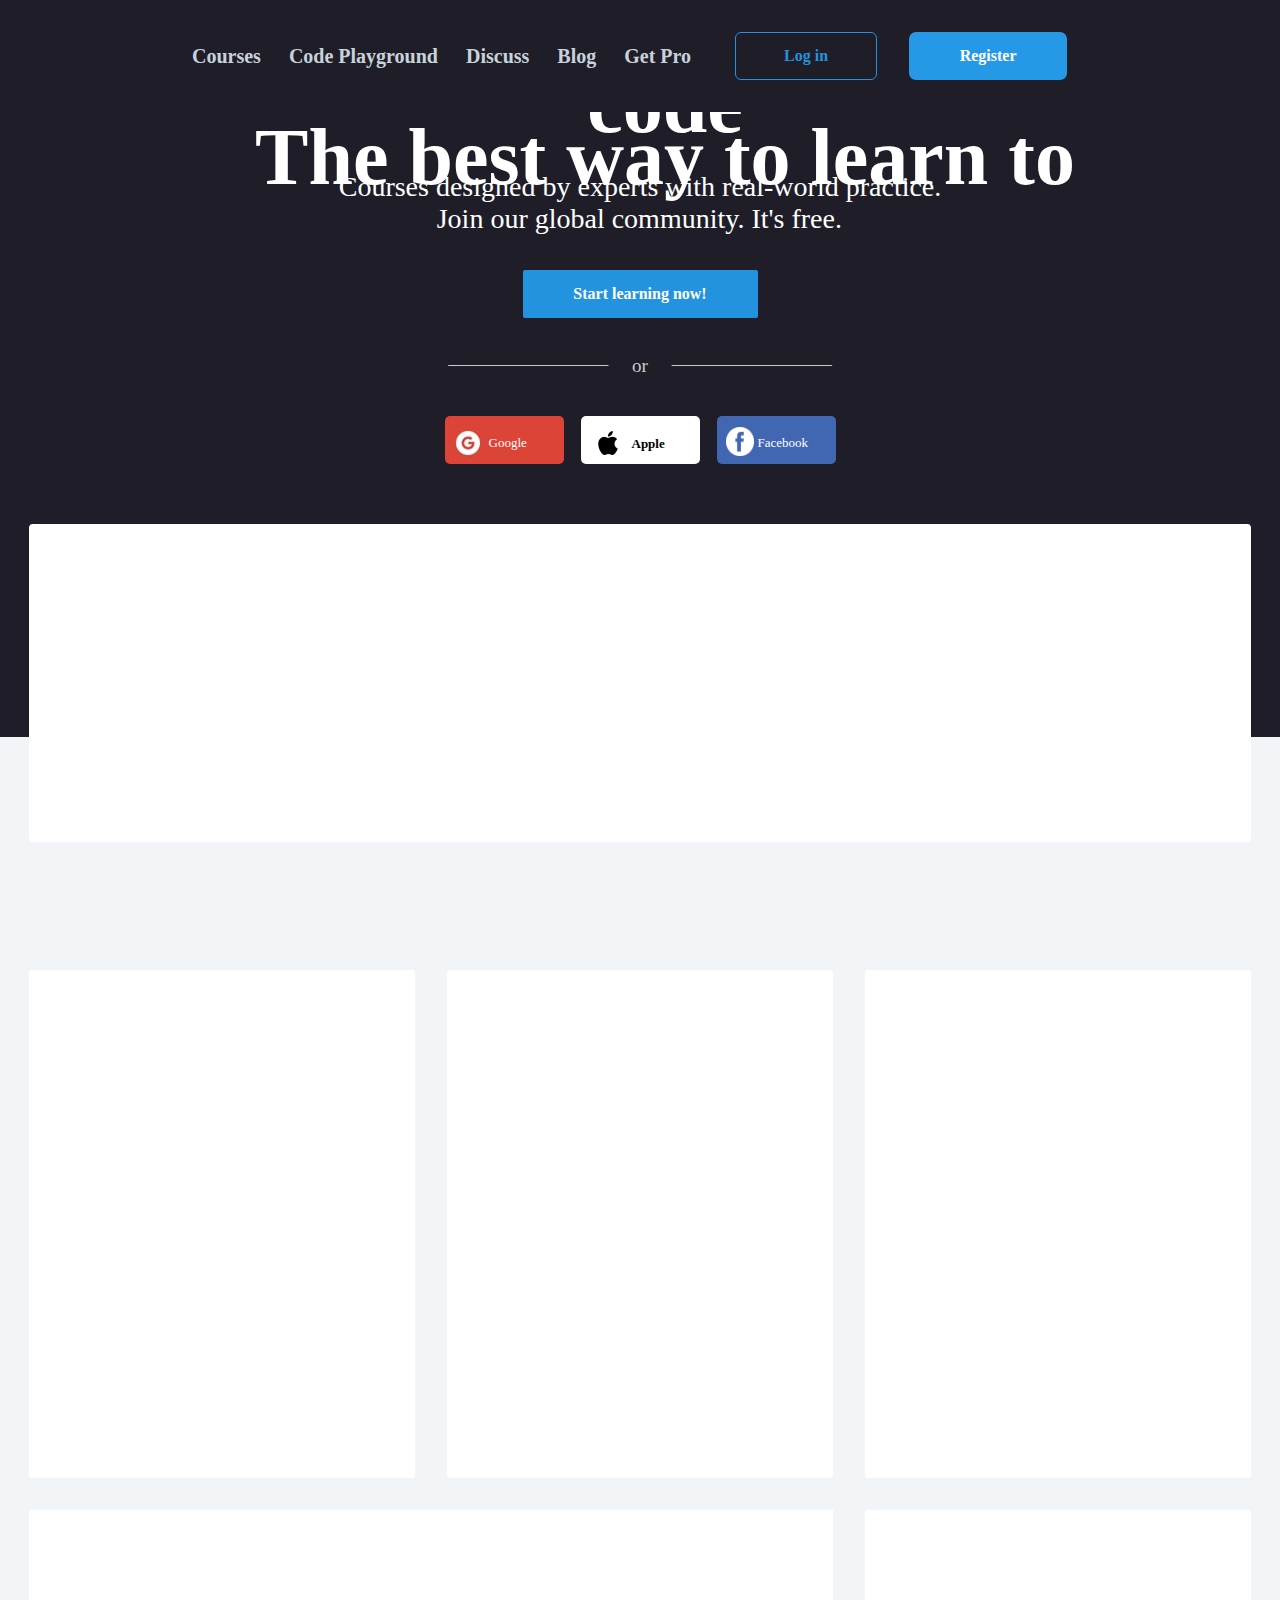
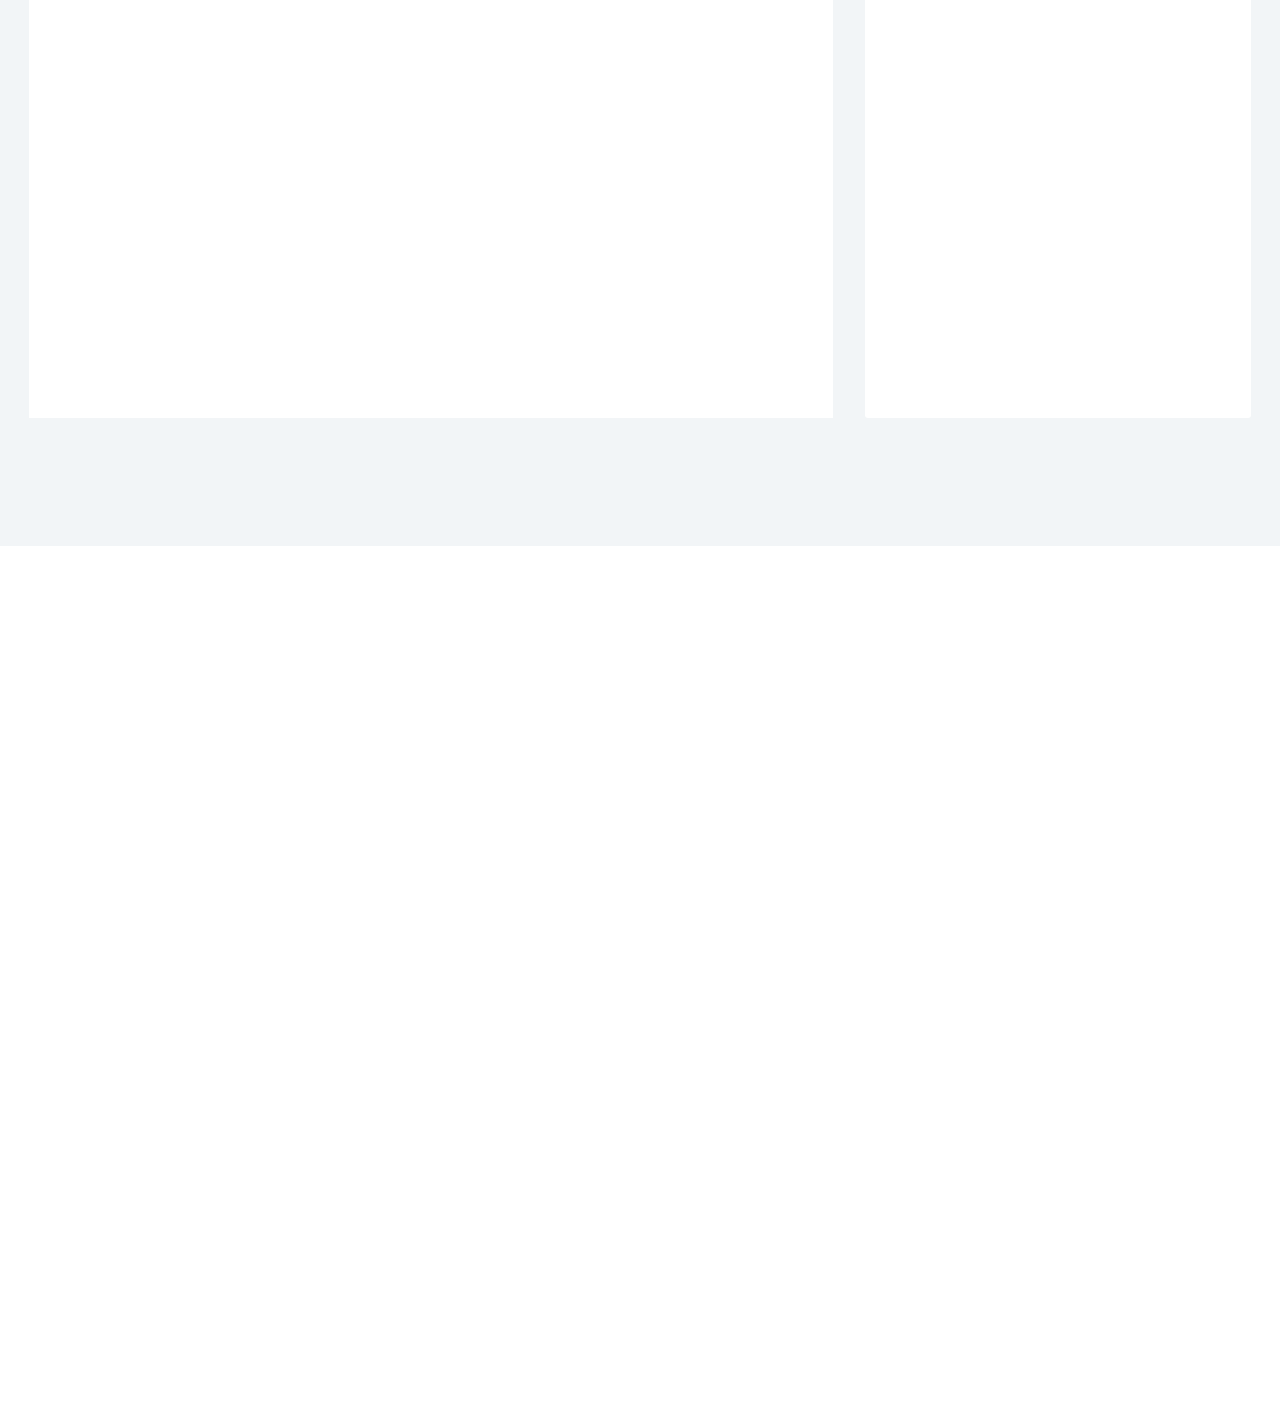
==== sololearn.html @ bffcbc26 "initttt" ====
<!DOCTYPE html>
<html lang="en">
<head>
    <meta charset="UTF-8">
    <meta http-equiv="X-UA-Compatible" content="IE=edge">
    <meta name="viewport" content="width=device-width, initial-scale=1.0">
    <title>Sololearn: Learn to Code</title>
    <link rel="stylesheet" href="sololearn.css">
    <link rel="icon" href="img/solo.jpg" type="image/x-icon">
</head>
<body>
    <!-- قسمت تب بار -->
   <div class="tob-bar">
    <img class="tob-bar-black-img" src="img/soloblack.jpg" alt="">
    <div class="div-neveshte-tob-bar">
    <a class="neveshte-aval-tob-bar" href="">Courses</a>
    <a class="neveshte-tob-bar" href="">Code Playground</a>
    <a class="neveshte-tob-bar" href="">Discuss</a>
    <a class="neveshte-tob-bar" href="">Blog</a>
    <a class="neveshte-tob-bar" href="">Get Pro</a>
    </div> 
    <a class="login-tob-bar" href="signin/signin.html">Log in</a>
    <a class="register-tob-bar" href="signup/signup.html">Register</a>
   </div>
<!-- قسمت تیره -->
<div class="gesmat-tire">
   <div class="gesmat-h1">
    <img class="setarechap" src="img/setarechap.jpg" alt="">
     <h1 class="h1-tob-bar">The best way to learn to</h1> <br>
     <h1 class="h1-tob-bar-2">code</h1>
     <img class="setarerast" src="img/setarerast.jpg" alt="">
   </div>
    <div class="zir-h1">
        <div class="matns-zir-h1">
            <p>Courses designed by experts with real-world practice.</p>
            <p> &nbsp; &nbsp; &nbsp; &nbsp; &nbsp; &nbsp;&nbsp;&nbsp; Join our global community. It's free. &nbsp; &nbsp; &nbsp;</p>
        </div>
        <div class="dokme-start-center">
          <div class="dokme-start">
           <span>Start learning now!</span>
          </div>
        </div>
        <div class="khat">
            <span class="span">____________________</span>
            <span class="spann span">&nbsp;&nbsp;&nbsp;&nbsp; or &nbsp;&nbsp;&nbsp;&nbsp;</span>
            <span class="span">____________________</span>
            </div>
            <div class="gaf">
                <span class="google spa">
                    <img src="img/google.jpg" alt="">
                     <span class="googleText font">Google</span>
                </span>
                <span class="apple spa">
                    <img class="apple-img" src="img/apple.png" alt="">
                     <span class="appleText font">Apple</span>
                </span>
                <span class="facebook spa">
                    <img class="facebook-img" src="img/facbook.png" alt="">
                    <span class="facebookText font">Facebook</span>
                </span>
    </div>
</div>
<div class="div-slider">
  <div class="slider">

  </div>
</div>

    <div class="se-aks-aval">
     <div class="width-height-se-aks-aval"></div>
     <div class="width-height-se-aks-aval"></div>
     <div class="width-height-se-aks-aval"></div>
    </div>
    <div class="do-aks-dovom">
      <div class="samt-chap"></div>
      <div class="samt-rast"></div>
    </div>
    <div class="do-aks-sevom">

    </div>
</body>
</html>
---- sololearn.css ----
*{
    margin: 0;
    padding: 0;
}
body{
    background-color: #F2F5F7;
}
@font-face {
    font-family: fira;
    src: url(fonts/FiraMono-Bold.otf) format('otf'),
      url(fonts/FiraMono-Bold.ttf) format('truetype'),
      url(fonts/FiraMono-Bold.woff) format('woff'),
      url(fonts/FiraMono-Bold.woff2) format('woff2');
    }
.font{
    font-family: fira;
}    
a{
    text-decoration: none;
}
/* قسمت تب بار */
.tob-bar{
    display: flex;
    position: -webkit-sticky;
    position: sticky;
    top: 0px;
    background-color: #1F1E28;
    width: 100%;
    height: 112px;
    align-items: center;
}
.tob-bar-black-img{
   padding-left: 25px;
}
.div-neveshte-tob-bar{
display: flex;
gap: 28px;
}
.neveshte-aval-tob-bar{
    color: #C8D2DB;
    font-size: 20px; 
    padding-left: 167px;
    font-weight: 600;
}
.neveshte-tob-bar{
 color: #C8D2DB;
 font-size: 20px;
 font-weight: 600; 
}
.login-tob-bar{
    display: flex;
  margin-left: 44px;
  width: 140px;
  height: 46px;
  border: 1px solid #2493DF;
  border-radius: 6px;
  color: #2493DF;
  align-items: center;
  justify-content: center;
  font-weight: 900;
}
.login-tob-bar:hover{
    background-color: white;
}
.register-tob-bar{
 display: flex;
 margin-left: 32px;
 width: 158px;
 height: 48px;
 background-color: #2598E6;
 border-radius: 7px;
align-items:center;
justify-content: center;
color: white;
font-weight: 900;
}
.register-tob-bar:hover{
   background-color: #2AA7FD ;
}
.gesmat-tire{
    width: 100%;
    height: 625px;
    background-color: #1F1E28;
    z-index: 100;
}
.gesmat-h1{
    display: grid;
    grid-template-columns:"auto auto auto" ;
    grid-template-rows:"auto";
    grid-template-areas:"setarechap h1-tob-bar setarerast";
}
.gesmat-tire h1{
    display: flex;
    justify-content: center;
    font-size: 80px;
    color: #ffffff;
}
.h1-tob-bar{
    grid-area: h1-tob-bar;
}
.h1-tob-bar-2{
    margin-top: -143px;
}
.setarerast{
margin-right: -18px;
 grid-area: setarerast;
}
.setarechap{
margin-left: 50px;
grid-area: setarechap;
}
.zir-h1{
    display: grid;
    justify-content: center;
    margin-top: -50px;
}
.matns-zir-h1 p{
 font-size: 28px;
 color: #ffffff ;
}
.dokme-start-center{
    display: flex;
    justify-content: center;
}
.dokme-start{
    display: flex;
    background-color: #2493DF;
    justify-content: center;
    width: 235px;
    height: 48px;
    margin-top: 35px;
    border-radius: 2px;
    align-items: center;
}
.dokme-start span{
    color: #ffffff;
    font-size: 16px;
    font-weight: 600;
}
.khat{
    display: flex;
    margin-top: 32px;
    justify-content: center;
  }
  .span{
    color: #cccccc;
  }
  .spann{
    font-size: 19px;
    margin-top: 5px;
  }
  .gaf{
   display: flex;
  gap: 17px;
  justify-content:center ;
  margin-top: 39px;
  }
  .spa{
   width: 119px;
   height: 48px;
   border-radius: 5px;
  }
  .google{
    display: flex;
    background-color: #db4437;

    align-items: center;
    cursor: pointer;
  }
  .google:hover{
    background-color: #db4433;
  }
  .google img{
    padding-left: 8px;
    padding-top: 5px;
  }
  .googleText{
   font-size: 13px;
   color: #ffffff;
   padding-left: 6px;
   padding-top: 5px;
  }
  .apple{
    display: flex;
    background-color: #ffffff;
    align-items: center;
    cursor: pointer;
  }
  .apple:hover{
    background-color: #E3E1E0;
  }
  .apple-img{
    padding-left: 15px;
    padding-top: 5px;
  }
  .appleText{
    font-size: 13px;
    color: #000;
    padding-left: 12px;
    padding-top: 7px;
    font-weight: 700;
  }
  .facebook{
    background-color: #4267b2;
    display: flex;
    align-items: center;
    cursor: pointer;
  }
  .facebook:hover{
    background: #2A4683;
  }
  .facebook-img{
   padding-top: 3px;
   padding-left: 9px;
   width: 28px;
   height: 29px;
  }
  .facebookText{
    font-size: 13px; 
    color: #ffffff; 
    padding-top: 5px;
   padding-left: 4px;
  }
  .div-slider{
    display: flex;
    justify-content: center;
    align-items: center;
    margin-top: 60px;
}
  .slider{
    display: flex;
    width: 1222px;
    height: 318px;
    background-color: #ffffff;
    border-radius: 4px;
  }
 .se-aks-aval{
   display: flex;
   justify-content: center;
   gap: 32px;
   margin-top: 128px;
  }
  .width-height-se-aks-aval{
    height: 508px;
    width: 386px;
    background-color: #ffffff;
    border-radius: 3px;
  }
  .do-aks-dovom{
    display: flex;
    justify-content: center;
    gap: 32px;
    margin-top: 32px;
    border-radius: 3px;
  }
  .samt-chap{
   width: 804px;
   height: 508px;
   background-color: #ffffff;
  } 
  .samt-rast{
    height: 508px;
    width: 386px;
    background-color: #ffffff;
    border-radius: 3px;
  }
  .do-aks-sevom{
    width: 100%;
    height: 858px;
    background-color: #ffffff;
    margin-top: 128px;
  }
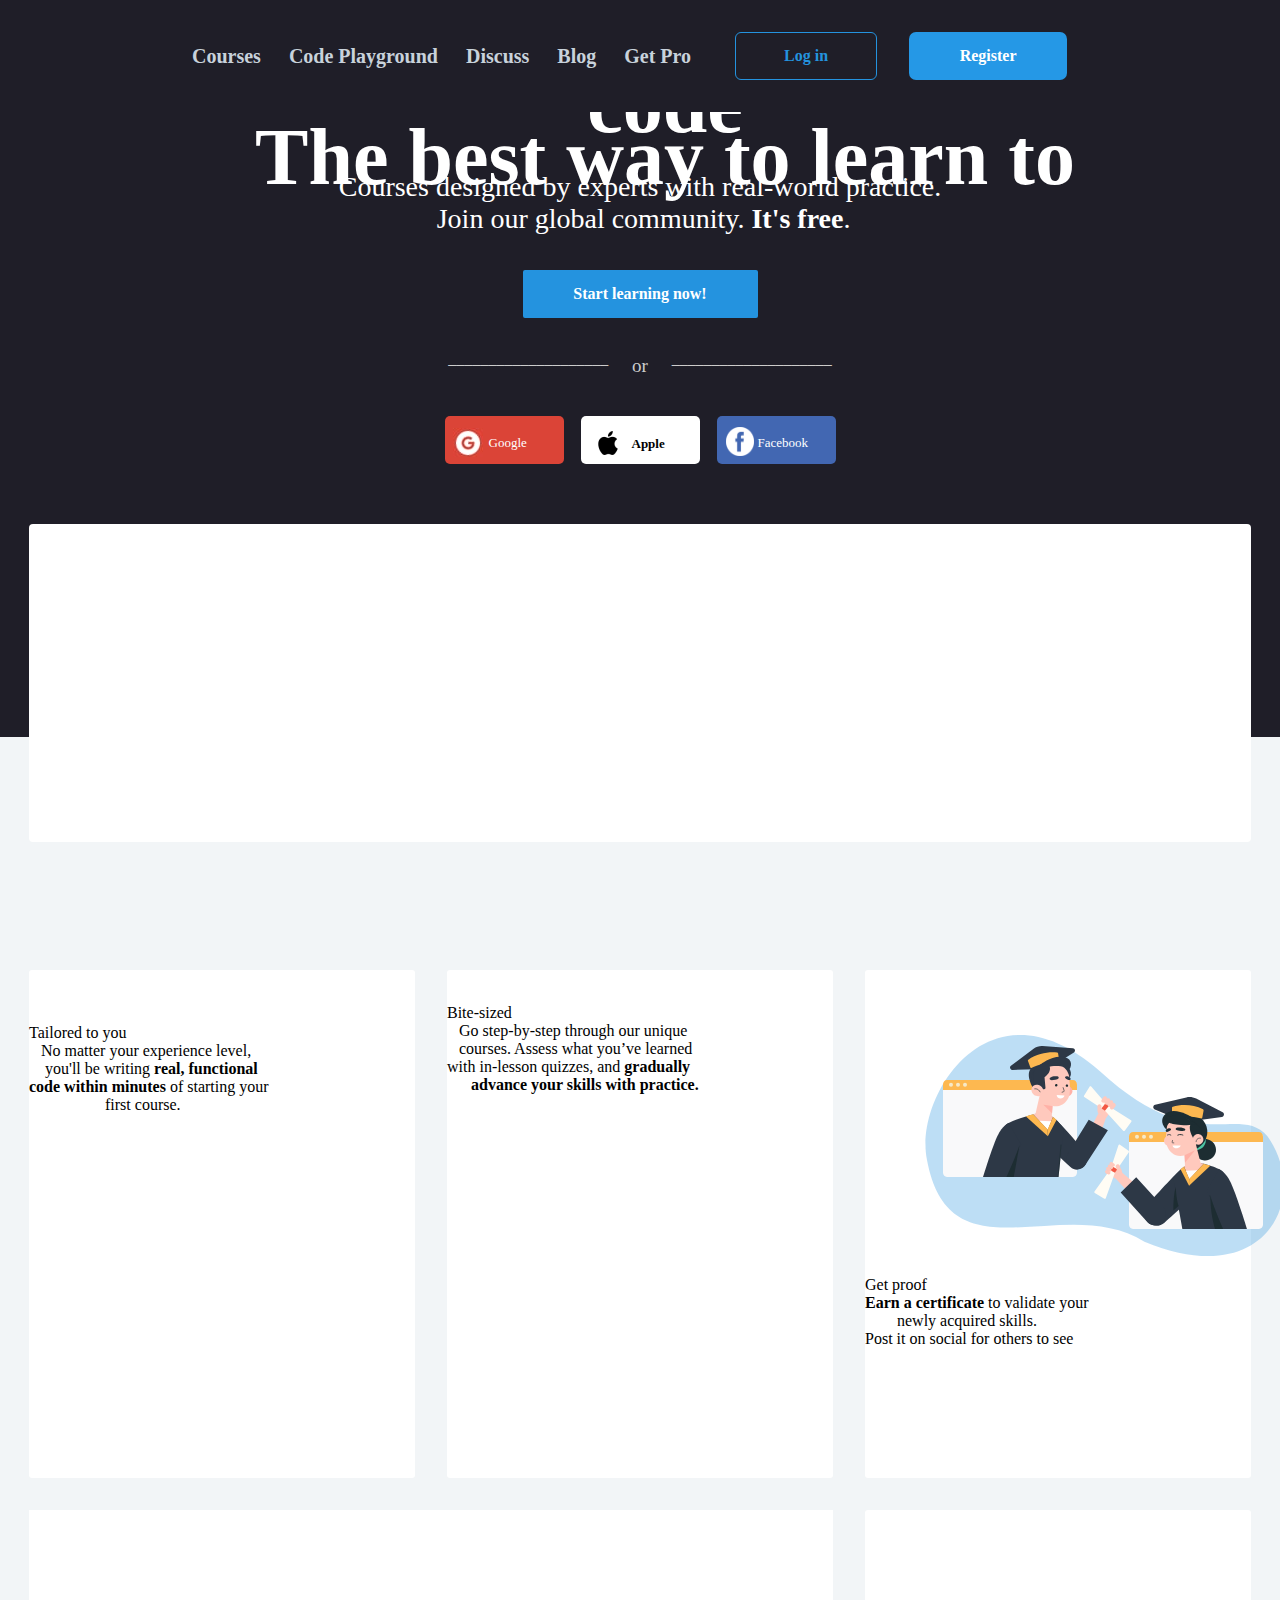
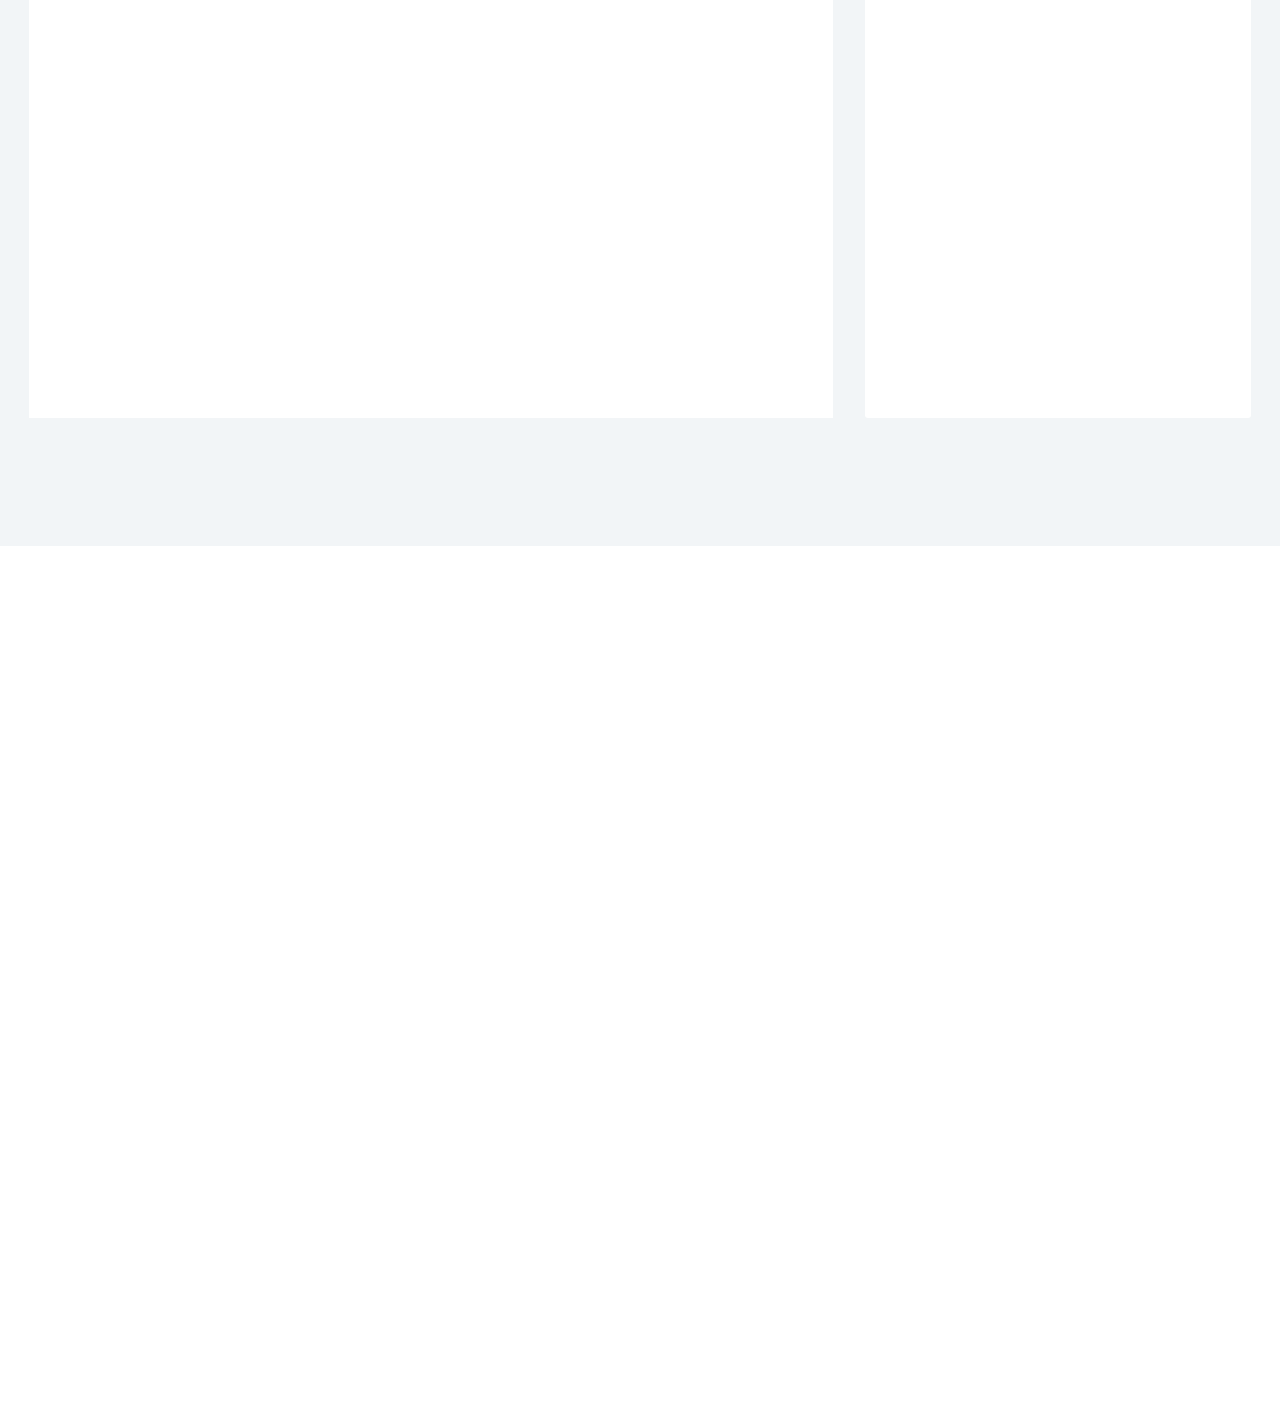
==== commit e7a378cf: "fix privacy styles" ====
--- a/sololearn.html
+++ b/sololearn.html
@@ -33,12 +33,14 @@
     <div class="zir-h1">
         <div class="matns-zir-h1">
             <p>Courses designed by experts with real-world practice.</p>
-            <p> &nbsp; &nbsp; &nbsp; &nbsp; &nbsp; &nbsp;&nbsp;&nbsp; Join our global community. It's free. &nbsp; &nbsp; &nbsp;</p>
+            <p> &nbsp; &nbsp; &nbsp; &nbsp; &nbsp; &nbsp;&nbsp;&nbsp; Join our global community. <b>It's free</b>. &nbsp; &nbsp; &nbsp;</p>
         </div>
         <div class="dokme-start-center">
-          <div class="dokme-start">
-           <span>Start learning now!</span>
-          </div>
+          <a href="signup/signup.html">
+            <div class="dokme-start">
+                <span>Start learning now!</span>
+               </div>
+          </a>
         </div>
         <div class="khat">
             <span class="span">____________________</span>
@@ -67,9 +69,35 @@
 </div>
 
     <div class="se-aks-aval">
-     <div class="width-height-se-aks-aval"></div>
-     <div class="width-height-se-aks-aval"></div>
-     <div class="width-height-se-aks-aval"></div>
+     <div class="width-height-se-aks-aval">
+        <img style="margin-top: 50px;" src="img/chap.jpg" alt="">
+        <p class="text-titr-1-1">Tailored to you</p>
+        <p class="text-1-1">
+          &nbsp; &nbsp;No matter your experience level,<br>
+          &nbsp; &nbsp; you'll be writing <b>real, functional <br>
+            code within minutes</b> of starting your <br>
+            &nbsp; &nbsp; &nbsp; &nbsp; &nbsp; &nbsp; &nbsp; &nbsp; &nbsp; &nbsp;first course. 
+        </p>
+     </div>
+     <div class="width-height-se-aks-aval">
+       <img style="margin-top: 30px;" src="img/vasat.jpg" alt="">
+       <p class="text-titr-1-2">Bite-sized</p>
+       <p class="text-1-2">
+        &nbsp; &nbsp;Go step-by-step through our unique <br>
+        &nbsp; &nbsp;courses. Assess what you’ve learned <br>
+          with in-lesson quizzes, and <b>gradually <br>
+            &nbsp; &nbsp; &nbsp; advance your skills with practice.</b>
+       </p>
+       </div>
+     <div class="width-height-se-aks-aval">
+       <img style="margin-top: 30px;" src="img/home-why-solo-3.svg" alt="">
+       <p class="text-titr-1-3">Get proof</p>
+       <p class="text-1-3">
+        <b>Earn a certificate</b> to validate your <br>
+        &nbsp; &nbsp; &nbsp; &nbsp; newly acquired skills. <br>
+        Post it on social for others to see
+       </p>
+      </div>
     </div>
     <div class="do-aks-dovom">
       <div class="samt-chap"></div>
